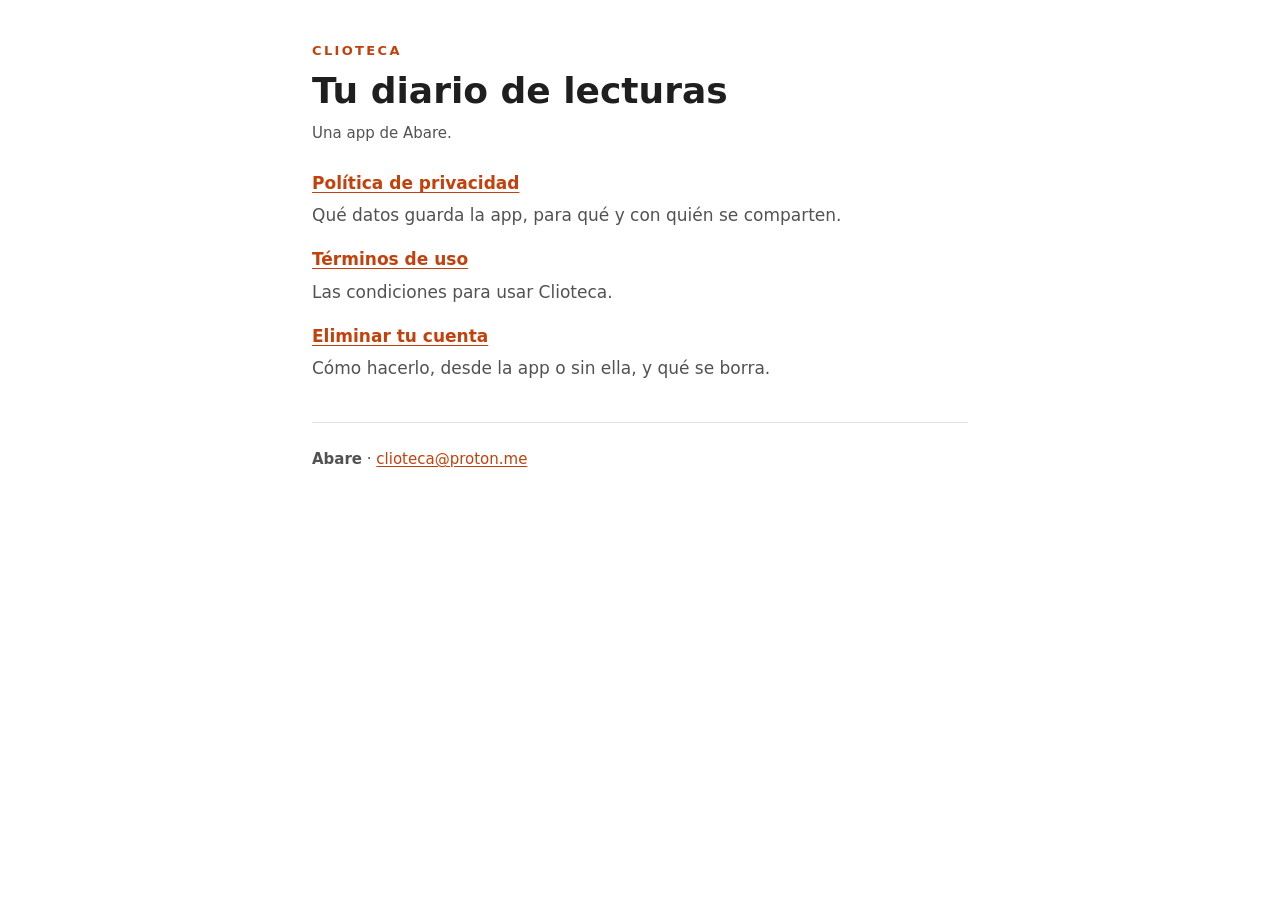
==== index.html @ 345bacb8 "Add files via upload" ====
<!doctype html>
<html lang="es">
<head>
  <meta charset="utf-8">
  <meta name="viewport" content="width=device-width, initial-scale=1">
  <title>Clioteca · Documentos</title>
  <meta name="description" content="Política de privacidad, términos de uso y eliminación de cuenta de Clioteca, el diario de lecturas.">
  <link rel="stylesheet" href="estilos.css">
</head>
<body>
  <div class="contenedor">
    <header>
      <p class="marca">Clioteca</p>
      <h1>Tu diario de lecturas</h1>
      <p class="vigencia">Una app de Abare.</p>
    </header>

    <main>
      <ul class="indice">
        <li>
          <a href="privacidad.html">Política de privacidad</a>
          <p>Qué datos guarda la app, para qué y con quién se comparten.</p>
        </li>
        <li>
          <a href="terminos.html">Términos de uso</a>
          <p>Las condiciones para usar Clioteca.</p>
        </li>
        <li>
          <a href="eliminar-cuenta.html">Eliminar tu cuenta</a>
          <p>Cómo hacerlo, desde la app o sin ella, y qué se borra.</p>
        </li>
      </ul>
    </main>

    <footer>
      <p><strong>Abare</strong> · <a href="mailto:clioteca@proton.me">clioteca@proton.me</a></p>
    </footer>
  </div>
</body>
</html>
---- estilos.css ----
/* Estilos compartidos de las páginas legales de Clioteca.
   Sin fuentes ni recursos externos: una política de privacidad que carga
   cosas de terceros se contradice a sí misma. */

:root {
  --color-fondo: #ffffff;
  --color-superficie: #f6f5f3;
  --color-texto: #1f1f1f;
  --color-texto-suave: #525252;
  --color-borde: #e4e2de;
  /* El naranja de la marca (#FF7A29) no llega al contraste AA sobre blanco;
     esta variante más oscura sí (5,2:1). */
  --color-acento: #c2410c;

  --fuente: system-ui, -apple-system, "Segoe UI", Roboto, "Helvetica Neue", Arial, sans-serif;
  --tamano-base: 1.0625rem;
  --interlineado: 1.65;

  --espacio-1: 0.5rem;
  --espacio-2: 1rem;
  --espacio-3: 1.5rem;
  --espacio-4: 2.5rem;

  --ancho-lectura: 44rem;
  --radio: 0.75rem;
}

@media (prefers-color-scheme: dark) {
  :root {
    --color-fondo: #121212;
    --color-superficie: #1c1c1c;
    --color-texto: #ececec;
    --color-texto-suave: #b5b5b5;
    --color-borde: #2e2e2e;
    /* Sobre fondo oscuro el naranja de la marca sí se lee bien. */
    --color-acento: #ff8a3d;
  }
}

* {
  box-sizing: border-box;
}

html {
  -webkit-text-size-adjust: 100%;
}

body {
  margin: 0;
  background: var(--color-fondo);
  color: var(--color-texto);
  font-family: var(--fuente);
  font-size: var(--tamano-base);
  line-height: var(--interlineado);
}

.contenedor {
  max-width: var(--ancho-lectura);
  margin: 0 auto;
  padding: var(--espacio-4) var(--espacio-3);
}

.marca {
  margin: 0 0 var(--espacio-1);
  color: var(--color-acento);
  font-size: 0.8125rem;
  font-weight: 700;
  letter-spacing: 0.18em;
  text-transform: uppercase;
}

h1 {
  margin: 0 0 var(--espacio-1);
  font-size: clamp(1.75rem, 5vw, 2.25rem);
  line-height: 1.2;
}

h2 {
  margin: var(--espacio-4) 0 var(--espacio-2);
  font-size: 1.3rem;
  line-height: 1.3;
}

h3 {
  margin: var(--espacio-3) 0 var(--espacio-1);
  font-size: 1.05rem;
}

p,
ul,
ol {
  margin: 0 0 var(--espacio-2);
}

li + li {
  margin-top: 0.35rem;
}

.vigencia {
  margin-bottom: var(--espacio-3);
  color: var(--color-texto-suave);
  font-size: 0.9375rem;
}

.resumen {
  margin: var(--espacio-3) 0;
  padding: var(--espacio-2) var(--espacio-3);
  background: var(--color-superficie);
  border: 1px solid var(--color-borde);
  border-radius: var(--radio);
}

.resumen h2 {
  margin-top: var(--espacio-1);
}

.resumen ul {
  margin-bottom: var(--espacio-1);
}

a {
  color: var(--color-acento);
  text-decoration: underline;
  text-underline-offset: 0.15em;
}

a:focus-visible {
  outline: 3px solid var(--color-acento);
  outline-offset: 3px;
  border-radius: 2px;
}

.indice {
  list-style: none;
  padding: 0;
}

.indice li + li {
  margin-top: var(--espacio-2);
}

.indice a {
  font-weight: 600;
}

.indice p {
  margin: 0.25rem 0 0;
  color: var(--color-texto-suave);
}

footer {
  margin-top: var(--espacio-4);
  padding-top: var(--espacio-3);
  border-top: 1px solid var(--color-borde);
  color: var(--color-texto-suave);
  font-size: 0.9375rem;
}

footer nav ul {
  display: flex;
  flex-wrap: wrap;
  gap: var(--espacio-1) var(--espacio-3);
  list-style: none;
  padding: 0;
  margin: 0 0 var(--espacio-2);
}

footer nav li + li {
  margin-top: 0;
}
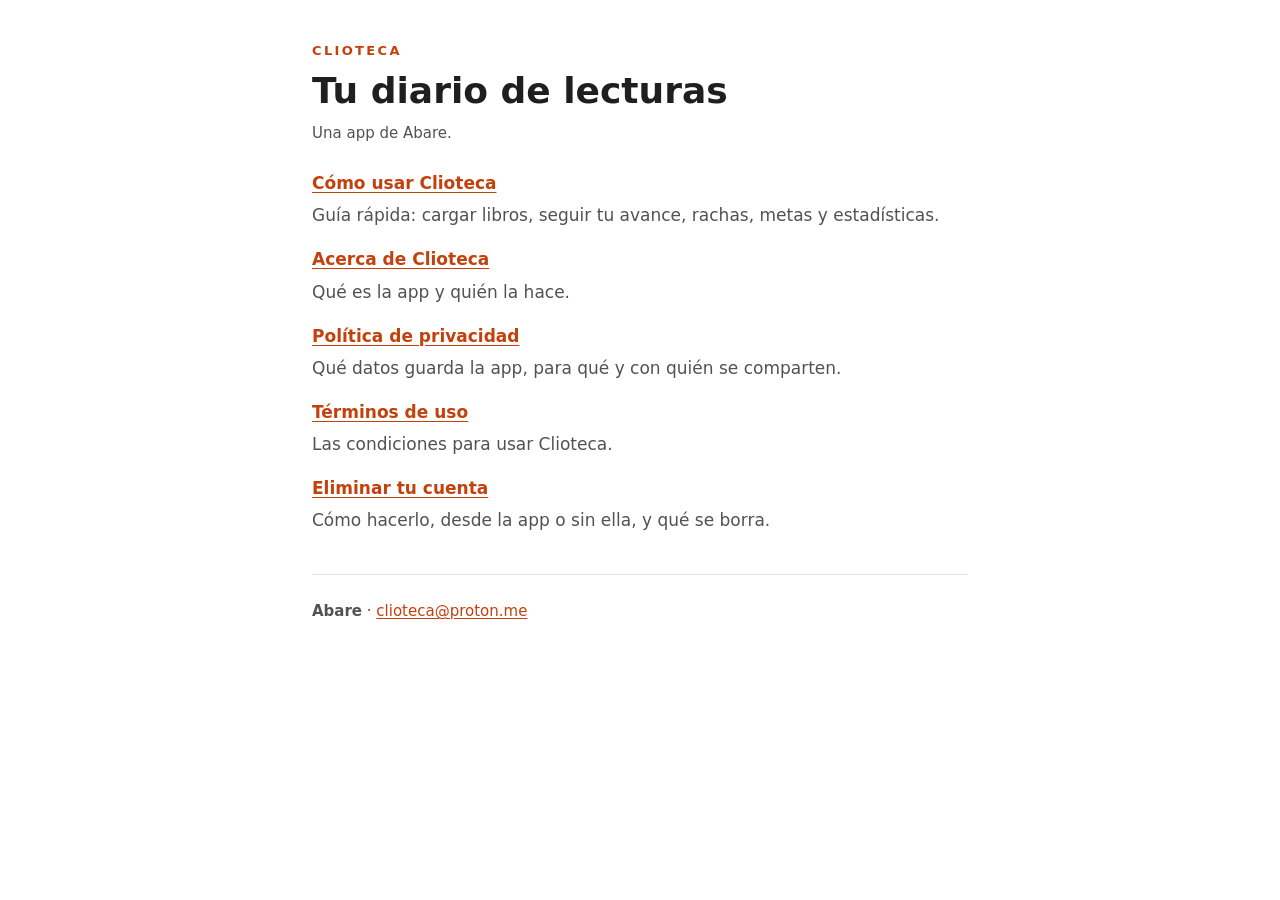
==== commit 9de5dc1b: "Add files via upload" ====
--- a/index.html
+++ b/index.html
@@ -17,6 +17,14 @@
 
     <main>
       <ul class="indice">
+        <li>
+          <a href="ayuda.html">Cómo usar Clioteca</a>
+          <p>Guía rápida: cargar libros, seguir tu avance, rachas, metas y estadísticas.</p>
+        </li>
+        <li>
+          <a href="acerca.html">Acerca de Clioteca</a>
+          <p>Qué es la app y quién la hace.</p>
+        </li>
         <li>
           <a href="privacidad.html">Política de privacidad</a>
           <p>Qué datos guarda la app, para qué y con quién se comparten.</p>
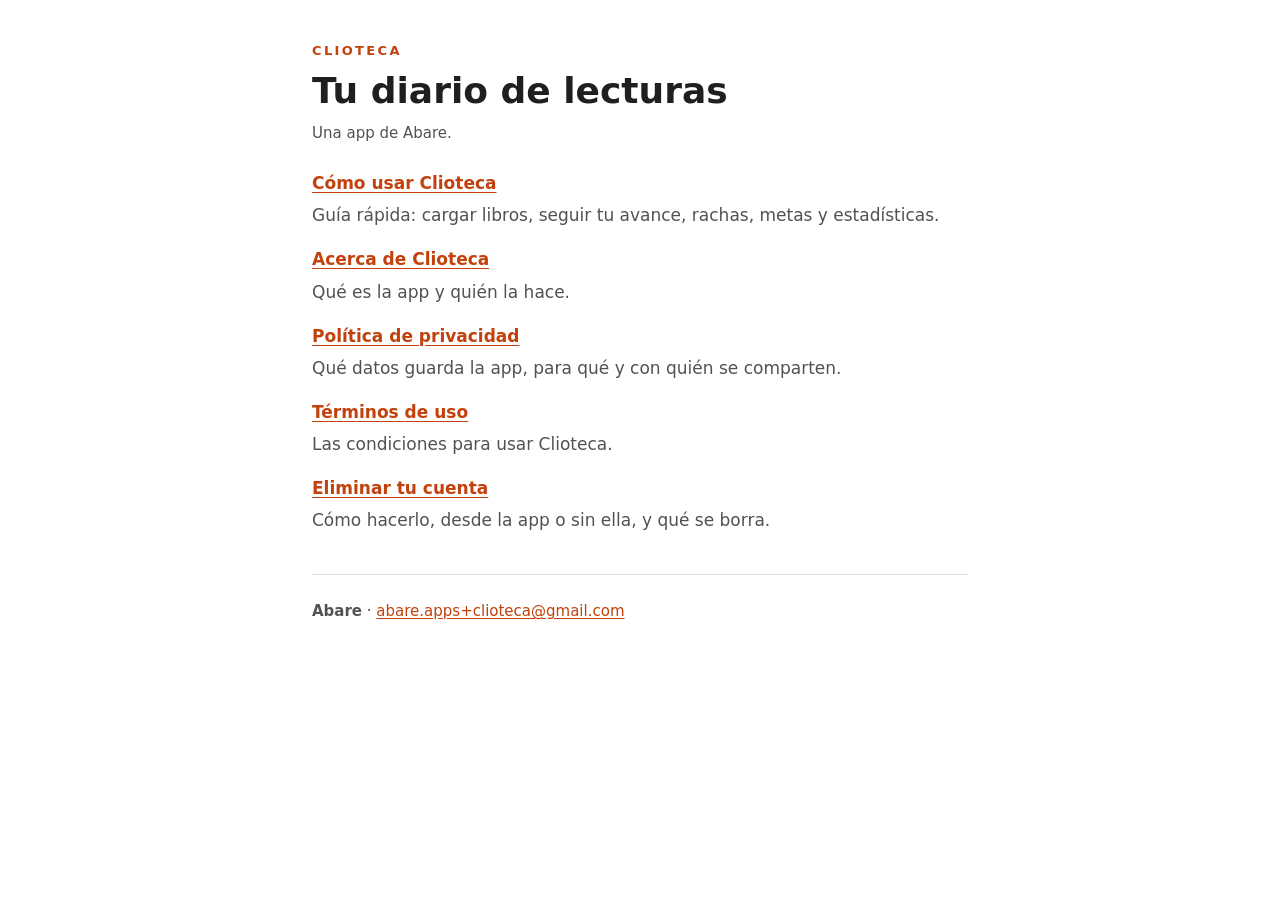
==== commit e5e5b40d: "Add files via upload" ====
--- a/index.html
+++ b/index.html
@@ -41,7 +41,7 @@
     </main>
 
     <footer>
-      <p><strong>Abare</strong> · <a href="mailto:clioteca@proton.me">clioteca@proton.me</a></p>
+      <p><strong>Abare</strong> · <a href="mailto:abare.apps%2Bclioteca@gmail.com">abare.apps+clioteca@gmail.com</a></p>
     </footer>
   </div>
 </body>
